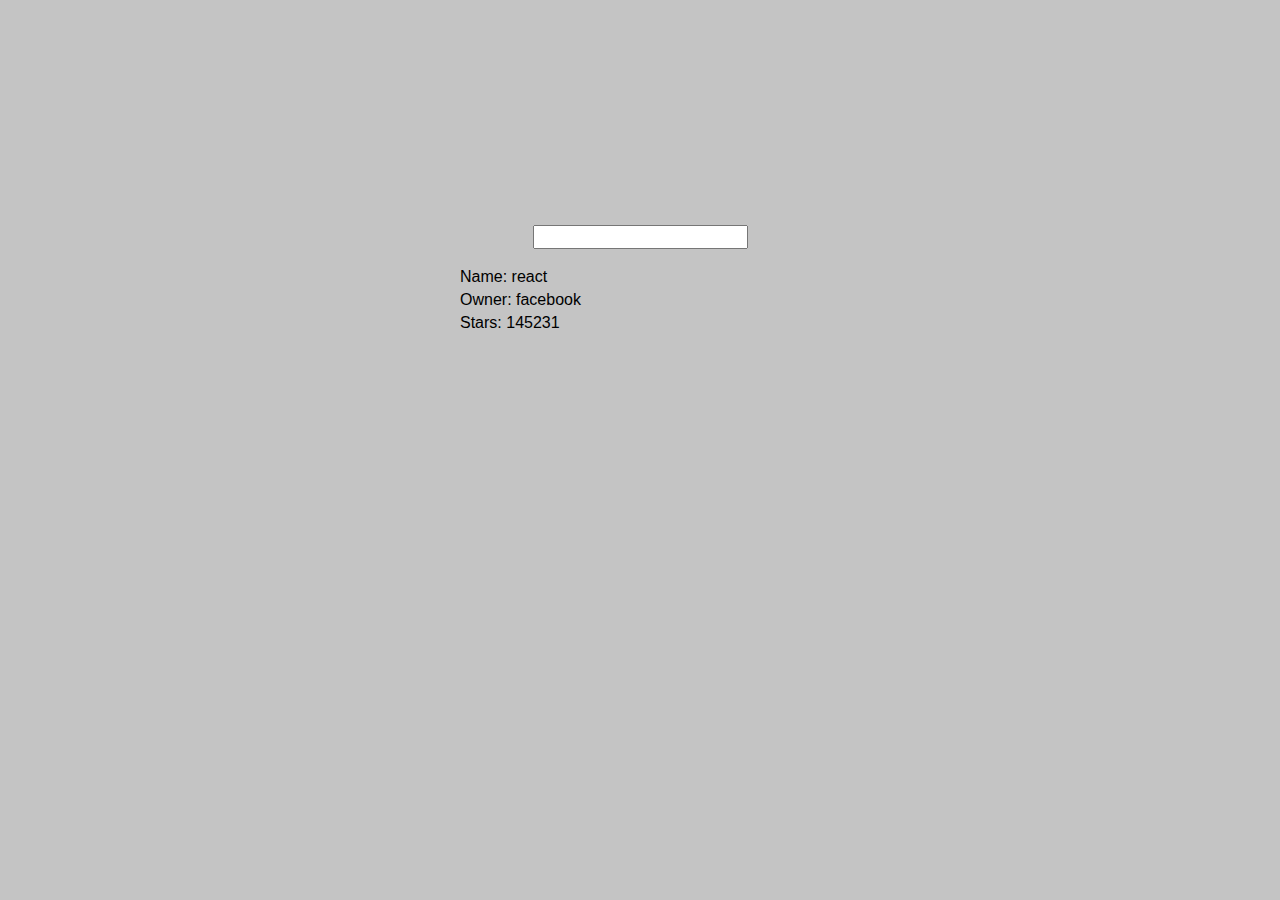
==== src/index.html @ c9f1cc1e "небольшая верстка" ====
<!DOCTYPE html>
<html lang="en">

<head>
  <meta charset="UTF-8">
  <meta name="viewport" content="width=device-width, initial-scale=1.0">
  <title>Get Github Repo</title>
  <link rel="stylesheet" href="assets/style/style.css">
  <link rel="stylesheet" href="assets/style/normalize.css">
</head>

<body>
  <main class="main">
    <div class="search">
      <input class="search__input" type="search" name="search">
    </div>
    <div class="list-wrapper">
      <ul class="list">
        <li class="list__item">
          <div class="repository-info">
            <p class="repository-name">Name: react</p>
            <p class="repository-owner">Owner: facebook</p>
            <p class="repository-stars">Stars: 145231</p>
          </div>
          <div class="remove-button"></div>
        </li>
      </ul>
    </div>
  </main>
  <script src="js/index.js"></script>
</body>

</html>
---- src/assets/style/style.css ----
/* global */

body {
  margin: 0;
  padding: 0;

  font-family: Verdana, Geneva, Tahoma, sans-serif;
  font-size: 16px;
  font-weight: normal;
  line-height: 23px;
  color: black;

  background-color: #C4C4C4;
}

p {
  margin: 0;
}

li {
  list-style: none;
}

.main {
  display: flex;

  flex-direction: column;

  width: 600px;

  margin-left: auto;
  margin-right: auto;
  margin-top: 25vh;
}

.search {
  margin-left: auto;
  margin-right: auto;
}

.list__item {
  display: flex;
  width: 400px;
  margin-right: auto;
  margin-left: auto;
} 

.repository-info {
  display: flex;
  flex-direction: column;
}

.remove-button {
  margin-left: auto;
}

.remove-button::before {
  content: src('../svg/close.svg');
}
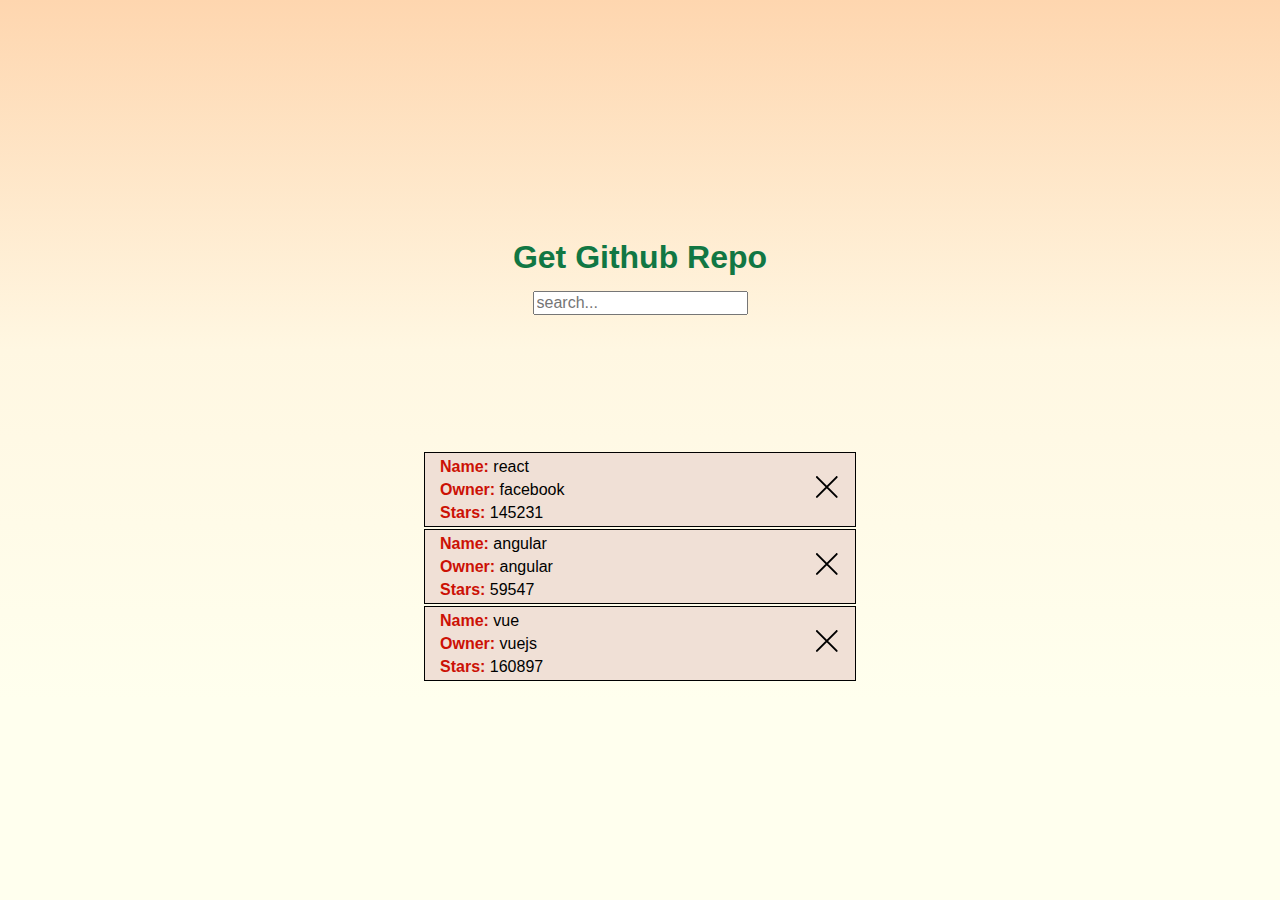
==== commit bb8a847e: "закончил мини-верстку, добавил иконку" ====
--- a/src/index.html
+++ b/src/index.html
@@ -5,22 +5,40 @@
   <meta charset="UTF-8">
   <meta name="viewport" content="width=device-width, initial-scale=1.0">
   <title>Get Github Repo</title>
+  <link rel="icon" href="./assets/favicon.ico" type="image/x-icon">
   <link rel="stylesheet" href="assets/style/style.css">
   <link rel="stylesheet" href="assets/style/normalize.css">
 </head>
 
 <body>
   <main class="main">
+    <h1 class="title">Get Github Repo</h1>
     <div class="search">
-      <input class="search__input" type="search" name="search">
+      <input class="search__input" type="search" name="search" placeholder="search...">
     </div>
     <div class="list-wrapper">
       <ul class="list">
         <li class="list__item">
           <div class="repository-info">
-            <p class="repository-name">Name: react</p>
-            <p class="repository-owner">Owner: facebook</p>
-            <p class="repository-stars">Stars: 145231</p>
+            <p class="repository-name"><b>Name:</b> react</p>
+            <p class="repository-owner"><b>Owner:</b> facebook</p>
+            <p class="repository-stars"><b>Stars:</b> 145231</p>
+          </div>
+          <div class="remove-button"></div>
+        </li>
+        <li class="list__item">
+          <div class="repository-info">
+            <p class="repository-name"><b>Name:</b> angular</p>
+            <p class="repository-owner"><b>Owner:</b> angular</p>
+            <p class="repository-stars"><b>Stars:</b> 59547</p>
+          </div>
+          <div class="remove-button"></div>
+        </li>
+        <li class="list__item">
+          <div class="repository-info">
+            <p class="repository-name"><b>Name:</b> vue</p>
+            <p class="repository-owner"><b>Owner:</b> vuejs</p>
+            <p class="repository-stars"><b>Stars:</b> 160897</p>
           </div>
           <div class="remove-button"></div>
         </li>
--- a/src/assets/style/style.css
+++ b/src/assets/style/style.css
@@ -10,7 +10,8 @@
   line-height: 23px;
   color: black;
 
-  background-color: #C4C4C4;
+  background: linear-gradient(#fed6af ,#fff7e2 , #ffffee) no-repeat;
+  background-color: #ffffee;
 }
 
 p {
@@ -19,6 +20,10 @@
 
 li {
   list-style: none;
+}
+
+b {
+  color: #cc1105;
 }
 
 .main {
@@ -33,9 +38,23 @@
   margin-top: 25vh;
 }
 
+.title {
+  margin-right: auto;
+  margin-left: auto;
+  color: #117743;
+}
+
 .search {
   margin-left: auto;
   margin-right: auto;
+}
+
+.list-wrapper {
+  margin-top: 20%;
+}
+
+.list {
+  padding: 1px;
 }
 
 .list__item {
@@ -43,6 +62,12 @@
   width: 400px;
   margin-right: auto;
   margin-left: auto;
+  margin-bottom: 2px;
+  
+  background-color: #f0e0d6;
+  padding: 2px 15px;
+
+  border: 1px solid black;
 } 
 
 .repository-info {
@@ -52,8 +77,18 @@
 
 .remove-button {
   margin-left: auto;
+  
 }
 
-.remove-button::before {
-  content: src('../svg/close.svg');
+.remove-button::after {
+  content: url("../svg/close.svg");
+  cursor: pointer;
+  position: absolute;
+  transform: translateX(-45px);
+  width: 34px;
+  height: 39px;
+}
+
+.remove-button:hover {
+  transform: scale(1.1);
 }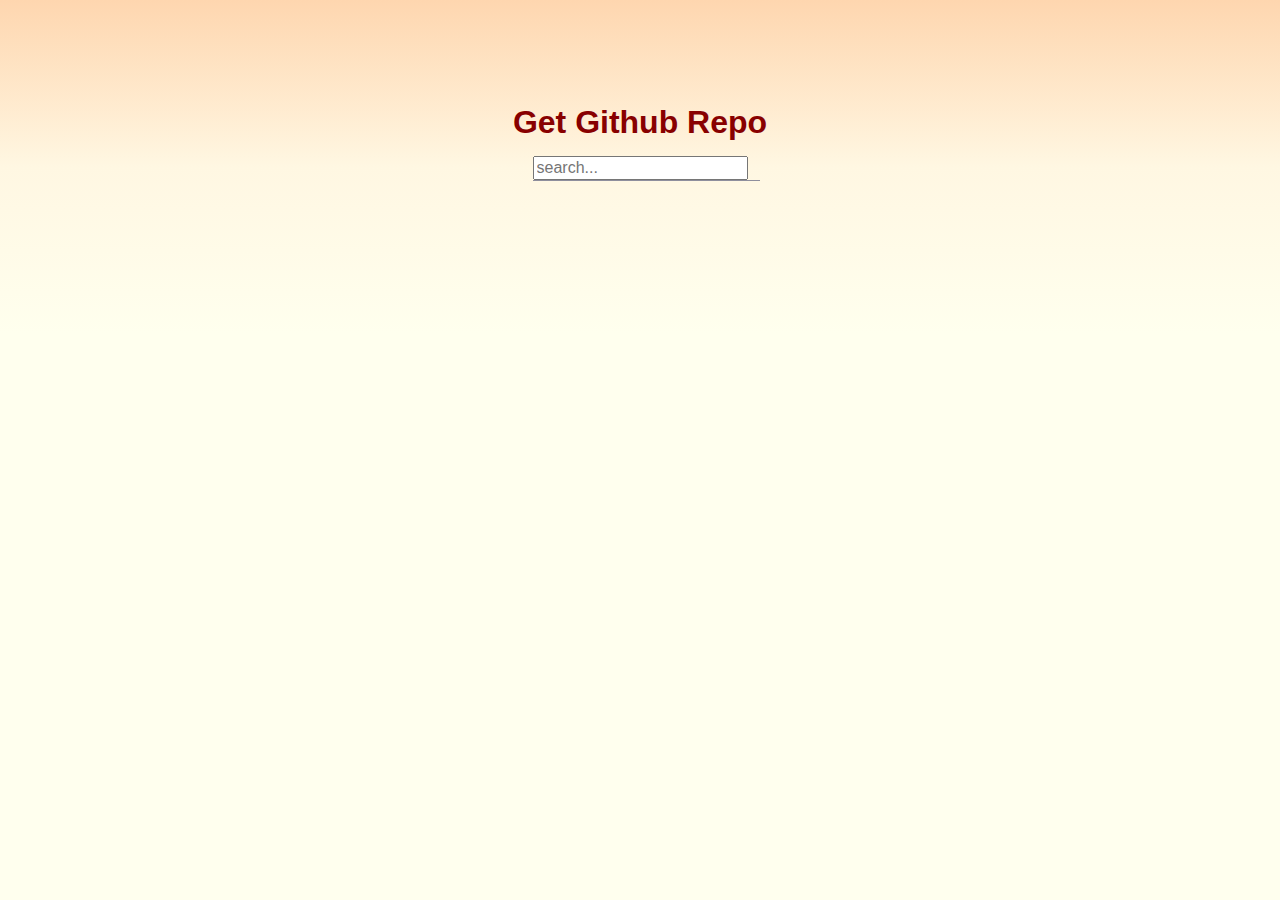
==== commit 7faed9b7: "изменил цвета, добавил медиа-запрос + js" ====
--- a/src/index.html
+++ b/src/index.html
@@ -15,37 +15,17 @@
     <h1 class="title">Get Github Repo</h1>
     <div class="search">
       <input class="search__input" type="search" name="search" placeholder="search...">
+      <div class="autocomplite-box">
+        <ul class="autocomplite-list">
+        </ul>
+      </div>
     </div>
     <div class="list-wrapper">
       <ul class="list">
-        <li class="list__item">
-          <div class="repository-info">
-            <p class="repository-name"><b>Name:</b> react</p>
-            <p class="repository-owner"><b>Owner:</b> facebook</p>
-            <p class="repository-stars"><b>Stars:</b> 145231</p>
-          </div>
-          <div class="remove-button"></div>
-        </li>
-        <li class="list__item">
-          <div class="repository-info">
-            <p class="repository-name"><b>Name:</b> angular</p>
-            <p class="repository-owner"><b>Owner:</b> angular</p>
-            <p class="repository-stars"><b>Stars:</b> 59547</p>
-          </div>
-          <div class="remove-button"></div>
-        </li>
-        <li class="list__item">
-          <div class="repository-info">
-            <p class="repository-name"><b>Name:</b> vue</p>
-            <p class="repository-owner"><b>Owner:</b> vuejs</p>
-            <p class="repository-stars"><b>Stars:</b> 160897</p>
-          </div>
-          <div class="remove-button"></div>
-        </li>
       </ul>
     </div>
   </main>
-  <script src="js/index.js"></script>
+  <script src="js/index.js" type="module"></script>
 </body>
 
 </html>--- a/src/assets/style/style.css
+++ b/src/assets/style/style.css
@@ -1,5 +1,3 @@
-/* global */
-
 body {
   margin: 0;
   padding: 0;
@@ -23,7 +21,7 @@
 }
 
 b {
-  color: #cc1105;
+  color: #880000;
 }
 
 .main {
@@ -35,18 +33,47 @@
 
   margin-left: auto;
   margin-right: auto;
-  margin-top: 25vh;
+  margin-top: 10vh;
 }
 
 .title {
   margin-right: auto;
   margin-left: auto;
-  color: #117743;
+  color: #880000;
 }
 
 .search {
   margin-left: auto;
   margin-right: auto;
+}
+
+.search__input {
+  margin: 0;
+}
+
+.autocomplite-box {
+  text-align: left;
+  background-color: #ffffff;
+  border: 1px solid #8f8f9d;
+  border-top: none;
+  position: absolute;
+  width: 225px;
+}
+
+.autocomplite-list {
+  padding: 0;
+  margin: 0;
+}
+
+.autocomplite__item {
+  padding: 2px 5px;
+  cursor: pointer;
+  word-break: break-all
+}
+
+.autocomplite__item:hover {
+  background-color: #ffccaa;
+  color: #880000;
 }
 
 .list-wrapper {
@@ -64,7 +91,7 @@
   margin-left: auto;
   margin-bottom: 2px;
   
-  background-color: #f0e0d6;
+  background-color: #ffccaa;
   padding: 2px 15px;
 
   border: 1px solid black;
@@ -91,4 +118,18 @@
 
 .remove-button:hover {
   transform: scale(1.1);
+}
+
+@media (min-width: 320px) and (max-width: 768px) {
+  .main {
+    width: auto;
+  }
+
+  .list__item {
+    width: auto;
+  }
+
+  .list-wrapper {
+    margin-top: 40%;
+  }
 }